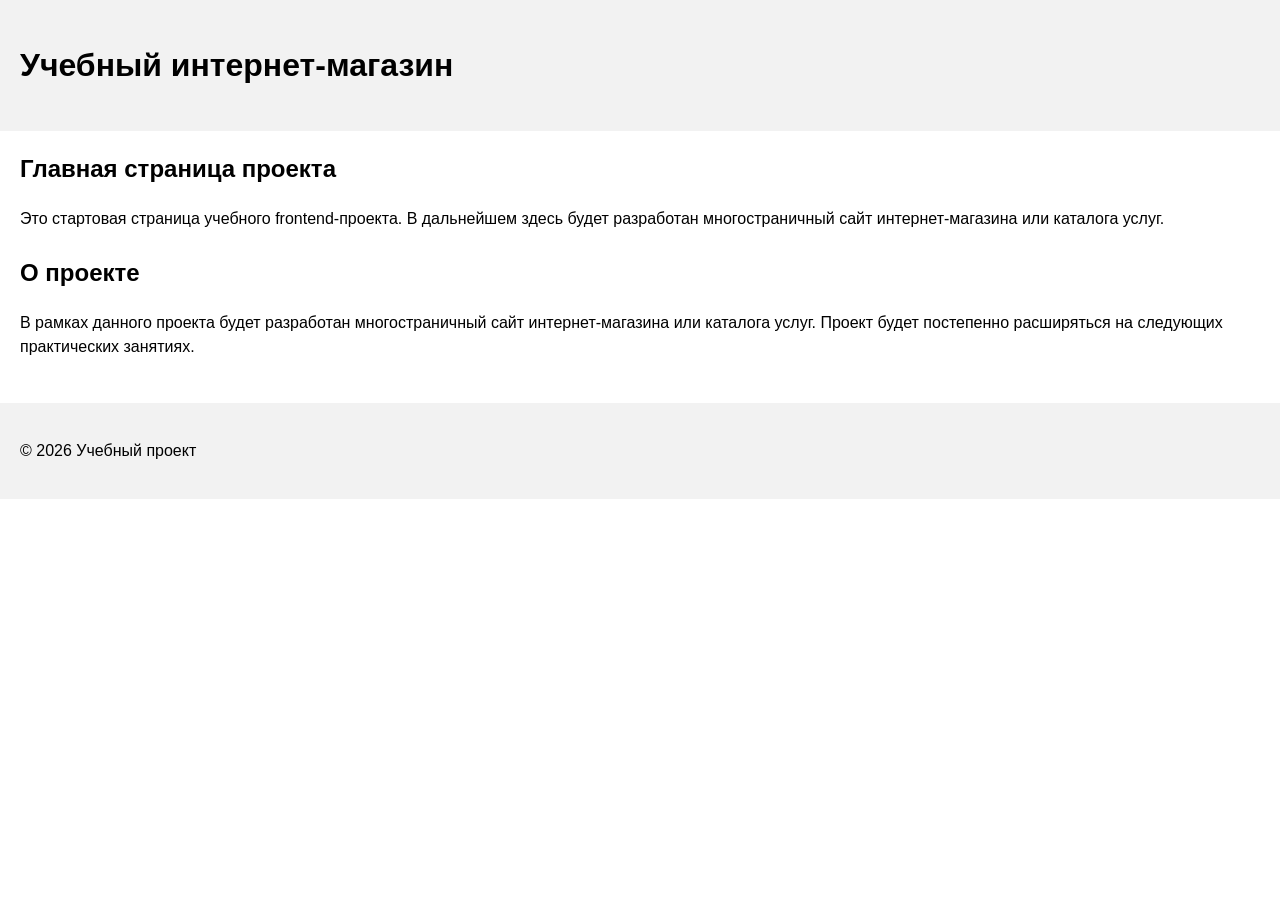
==== index.html @ 6a29d07b "feat: add project description section" ====
<!DOCTYPE html>
<html lang="ru">
<head>
  <meta charset="UTF-8">
  <meta name="viewport" content="width=device-width, initial-scale=1.0">
  <title>Каталог товаров</title>
  <link rel="stylesheet" href="css/style.css">
</head>
<body>
  <header>
    <h1>Учебный интернет-магазин</h1>
  </header>

  <main>
    <section>
      <h2>Главная страница проекта</h2>
      <p>
        Это стартовая страница учебного frontend-проекта.
        В дальнейшем здесь будет разработан многостраничный сайт
        интернет-магазина или каталога услуг.
      </p>
    </section>
    
    <section>
      <h2>О проекте</h2>
      <p>
        В рамках данного проекта будет разработан многостраничный сайт
        интернет-магазина или каталога услуг. Проект будет постепенно
        расширяться на следующих практических занятиях.
      </p>
    </section>
    
  </main>

  <footer>
    <p>&copy; 2026 Учебный проект</p>
  </footer>
</body>
</html>
---- css/style.css ----
body {
  margin: 0;
  font-family: Arial, sans-serif;
  line-height: 1.5;
}

header,
main,
footer {
  padding: 20px;
}

header {
  background-color: #f2f2f2;
}

footer {
  background-color: #f2f2f2;
}

section {
  margin-bottom: 24px;
}

section h2 {
  margin-top: 0;
}
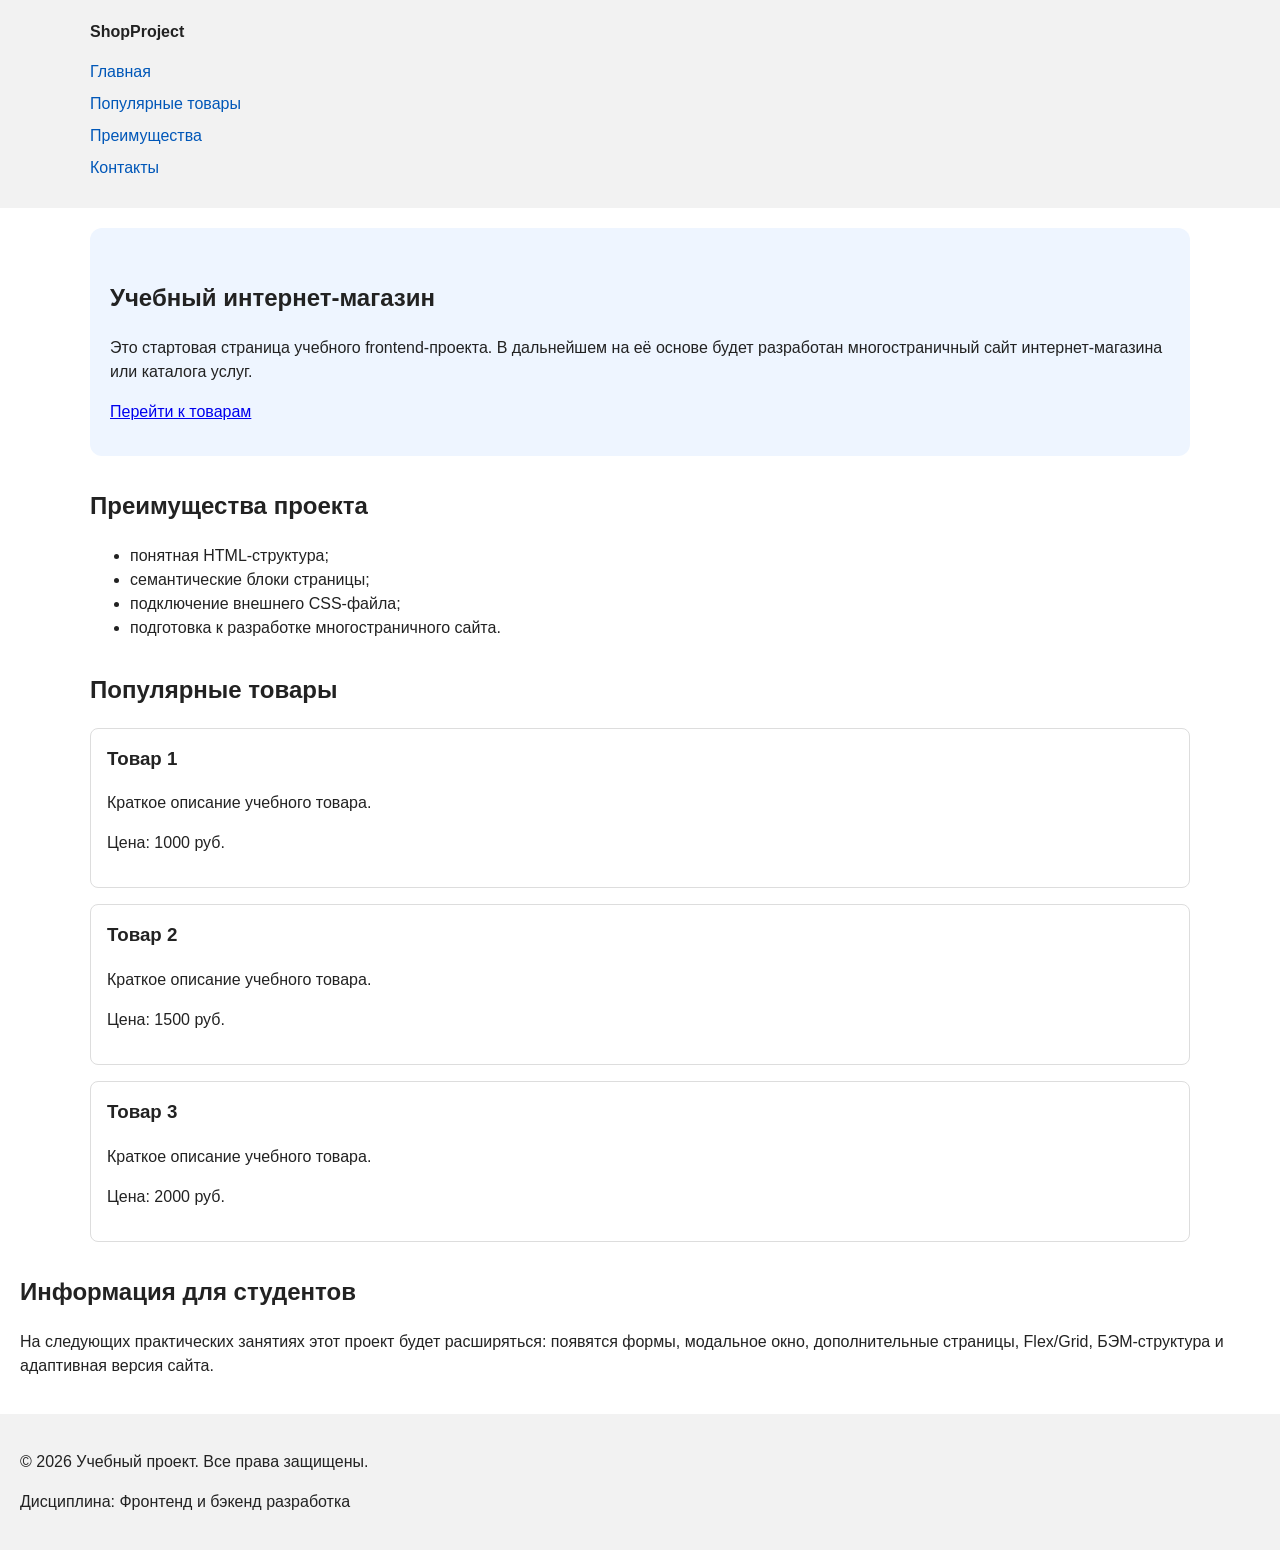
==== commit 8abe8623: "feat: add semantic HTML structure and base CSS styles" ====
--- a/index.html
+++ b/index.html
@@ -8,32 +8,80 @@
 </head>
 <body>
   <header>
-    <h1>Учебный интернет-магазин</h1>
+    <div class="site-header">
+      <a class="site-logo" href="index.html">ShopProject</a>
+
+      <nav class="site-nav" aria-label="Основная навигация">
+        <ul class="site-nav__list">
+          <li><a href="index.html">Главная</a></li>
+          <li><a href="#popular">Популярные товары</a></li>
+          <li><a href="#advantages">Преимущества</a></li>
+          <li><a href="#contacts">Контакты</a></li>
+        </ul>
+      </nav>
+    </div>
   </header>
-
+  
+ 
   <main>
-    <section>
-      <h2>Главная страница проекта</h2>
-      <p>
-        Это стартовая страница учебного frontend-проекта.
-        В дальнейшем здесь будет разработан многостраничный сайт
-        интернет-магазина или каталога услуг.
-      </p>
+    <!-- Основное содержимое страницы -->
+     <section class="hero">
+        <h1>Учебный интернет-магазин</h1>
+        <p>
+            Это стартовая страница учебного frontend-проекта.
+            В дальнейшем на её основе будет разработан многостраничный сайт
+            интернет-магазина или каталога услуг.
+        </p>
+        <a class="button" href="#popular">Перейти к товарам</a>
     </section>
     
-    <section>
-      <h2>О проекте</h2>
-      <p>
-        В рамках данного проекта будет разработан многостраничный сайт
-        интернет-магазина или каталога услуг. Проект будет постепенно
-        расширяться на следующих практических занятиях.
-      </p>
+    <section class="section" id="advantages">
+        <h2>Преимущества проекта</h2>
+        <ul class="advantages-list">
+            <li>понятная HTML-структура;</li>
+            <li>семантические блоки страницы;</li>
+            <li>подключение внешнего CSS-файла;</li>
+            <li>подготовка к разработке многостраничного сайта.</li>
+        </ul>
     </section>
-    
+
+    <section class="section" id="popular">
+        <h2>Популярные товары</h2>
+
+        <article class="product-card">
+            <h3>Товар 1</h3>
+            <p>Краткое описание учебного товара.</p>
+            <p>Цена: 1000 руб.</p>
+        </article>
+
+        <article class="product-card">
+            <h3>Товар 2</h3>
+            <p>Краткое описание учебного товара.</p>
+            <p>Цена: 1500 руб.</p>
+        </article>
+
+        <article class="product-card">
+            <h3>Товар 3</h3>
+            <p>Краткое описание учебного товара.</p>
+            <p>Цена: 2000 руб.</p>
+        </article>
+    </section>
+
+    <aside class="aside-info">
+        <h2>Информация для студентов</h2>
+        <p>
+            На следующих практических занятиях этот проект будет расширяться:
+            появятся формы, модальное окно, дополнительные страницы, Flex/Grid,
+            БЭМ-структура и адаптивная версия сайта.
+        </p>
+    </aside>
+
   </main>
 
-  <footer>
-    <p>&copy; 2026 Учебный проект</p>
+  <footer id="contacts">
+    <p>&copy; 2026 Учебный проект. Все права защищены.</p>
+    <p>Дисциплина: Фронтенд и бэкенд разработка</p>
   </footer>
+
 </body>
 </html>
--- a/css/style.css
+++ b/css/style.css
@@ -1,27 +1,156 @@
+/* 
+  Универсальное правило для всех элементов.
+  border-box делает расчёт размеров более понятным:
+  width включает content, padding и border.
+*/
+* {
+  box-sizing: border-box;
+}
+
+/*
+  Убираем стандартный внешний отступ браузера у body.
+  Без этого вокруг страницы может появиться белая рамка.
+*/
 body {
   margin: 0;
   font-family: Arial, sans-serif;
   line-height: 1.5;
+  color: #222222;
+  background-color: #ffffff;
 }
-
+/*
+  Задаём внутренние отступы для основных областей страницы.
+  Это делает содержимое визуально отделённым от краёв окна браузера.
+*/
 header,
 main,
 footer {
   padding: 20px;
 }
 
+/*
+  Оформляем шапку страницы.
+  Пока используется простой светло-серый фон.
+*/
 header {
   background-color: #f2f2f2;
 }
 
+/*
+  Оформляем подвал страницы тем же фоном,
+  чтобы визуально отделить его от основного содержимого.
+*/
 footer {
   background-color: #f2f2f2;
 }
-
-section {
-  margin-bottom: 24px;
+/*
+  Ограничиваем ширину содержимого шапки,
+  чтобы оно не растягивалось слишком сильно на широких экранах.
+*/
+.site-header {
+  max-width: 1100px;
+  margin: 0 auto;
 }
 
-section h2 {
+/*
+  Оформляем текстовый логотип.
+*/
+.site-logo {
+  font-weight: bold;
+  text-decoration: none;
+  color: #222222;
+}
+
+/*
+  Убираем стандартные отступы и маркеры списка навигации.
+*/
+.site-nav__list {
+  padding: 0;
+  margin: 16px 0 0;
+  list-style: none;
+}
+
+/*
+  Добавляем расстояние между пунктами меню.
+*/
+.site-nav__list li {
+  margin-bottom: 8px;
+}
+
+/*
+  Оформляем ссылки меню.
+*/
+.site-nav__list a {
+  color: #0057b8;
+  text-decoration: none;
+}
+
+/*
+  При наведении мыши подчёркиваем ссылку.
+  Подробно состояния интерфейса будут рассмотрены в практической работе 1.7.
+*/
+.site-nav__list a:hover {
+  text-decoration: underline;
+}
+/*
+  Hero-блок — первый крупный блок страницы.
+  Он визуально отделяется от остальных разделов фоном и отступами.
+*/
+.hero {
+  max-width: 1100px;
+  margin: 0 auto 32px;
+  padding: 32px 20px;
+  background-color: #eef5ff;
+  border-radius: 12px;
+}
+
+/*
+  Общий класс для разделов страницы.
+*/
+.section {
+  max-width: 1100px;
+  margin: 0 auto 32px;
+}
+
+/*
+  Убираем лишний верхний отступ у заголовков разделов.
+*/
+.section h2 {
   margin-top: 0;
 }
+/*
+  Карточка товара — самостоятельный блок.
+  На следующих занятиях карточки будут доработаны и выстроены в сетку.
+*/
+.product-card {
+  margin-bottom: 16px;
+  padding: 16px;
+  border: 1px solid #dddddd;
+  border-radius: 8px;
+  background-color: #ffffff;
+}
+
+/*
+  Убираем лишний верхний отступ у заголовка карточки.
+*/
+.product-card h3 {
+  margin-top: 0;
+}
+/*
+  Карточка товара — самостоятельный блок.
+  На следующих занятиях карточки будут доработаны и выстроены в сетку.
+*/
+.product-card {
+  margin-bottom: 16px;
+  padding: 16px;
+  border: 1px solid #dddddd;
+  border-radius: 8px;
+  background-color: #ffffff;
+}
+
+/*
+  Убираем лишний верхний отступ у заголовка карточки.
+*/
+.product-card h3 {
+  margin-top: 0;
+}
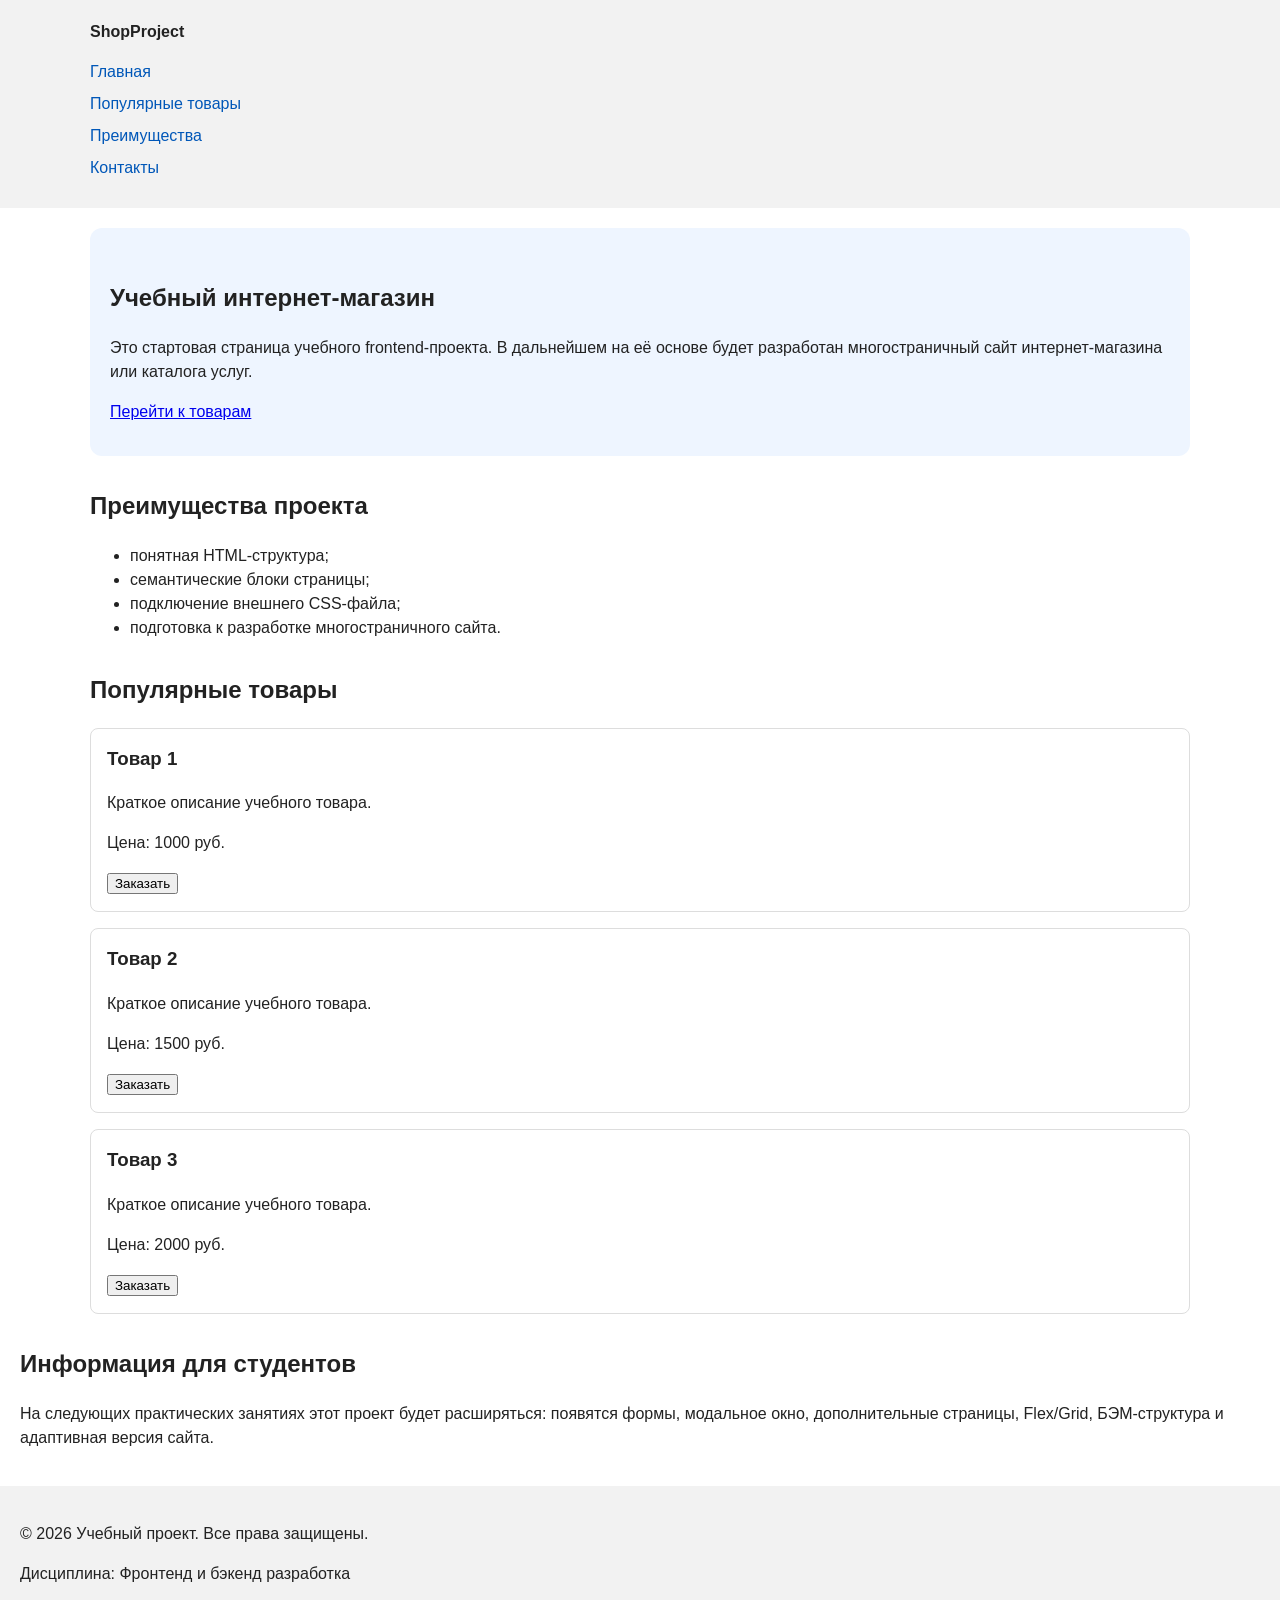
==== commit 44d94686: "feat: add order form modal and validation" ====
--- a/index.html
+++ b/index.html
@@ -5,6 +5,7 @@
   <meta name="viewport" content="width=device-width, initial-scale=1.0">
   <title>Каталог товаров</title>
   <link rel="stylesheet" href="css/style.css">
+  <script src="js/main.js" defer></script>
 </head>
 <body>
   <header>
@@ -52,18 +53,29 @@
             <h3>Товар 1</h3>
             <p>Краткое описание учебного товара.</p>
             <p>Цена: 1000 руб.</p>
+            <button class="button product-card__button" type="button" data-product="Товар 1">
+              Заказать
+            </button>
+
         </article>
 
         <article class="product-card">
             <h3>Товар 2</h3>
             <p>Краткое описание учебного товара.</p>
             <p>Цена: 1500 руб.</p>
+            <button class="button product-card__button" type="button" data-product="Товар 2">
+              Заказать
+            </button>
         </article>
 
         <article class="product-card">
             <h3>Товар 3</h3>
             <p>Краткое описание учебного товара.</p>
             <p>Цена: 2000 руб.</p>
+            <button class="button product-card__button" type="button" data-product="Товар 3">
+              Заказать
+            </button>
+
         </article>
     </section>
 
@@ -83,5 +95,104 @@
     <p>Дисциплина: Фронтенд и бэкенд разработка</p>
   </footer>
 
+
+
+<dialog class="order-dialog" id="order-dialog" aria-labelledby="order-dialog-title">
+  <h2 id="order-dialog-title">Оформление заявки</h2>
+
+  <form class="order-form" id="order-form" action="#" method="post" novalidate>
+    <input id="selected-product" name="selected-product" type="hidden">
+
+    <div class="form-field">
+      <label for="order-name">Имя</label>
+      <input
+        id="order-name"
+        name="name"
+        type="text"
+        placeholder="Введите ваше имя"
+        minlength="2"
+        autocomplete="given-name"
+        required
+      >
+    </div>
+
+    <div class="form-field">
+      <label for="order-email">E-mail</label>
+      <input
+        id="order-email"
+        name="email"
+        type="email"
+        placeholder="example@mail.ru"
+        autocomplete="email"
+        required
+      >
+    </div>
+
+    <div class="form-field">
+      <label for="order-phone">Телефон</label>
+      <input
+        id="order-phone"
+        name="phone"
+        type="tel"
+        inputmode="tel"
+        placeholder="+7 (900) 000-00-00"
+        pattern="^\+7 \(\d{3}\) \d{3}-\d{2}-\d{2}$"
+        required
+      >
+      <small>Формат: +7 (900) 000-00-00</small>
+    </div>
+
+    <div class="form-field">
+      <label for="order-date">Дата связи</label>
+      <input
+        id="order-date"
+        name="date"
+        type="date"
+      >
+    </div>
+
+    <div class="form-field">
+      <label for="order-topic">Тема заявки</label>
+      <select id="order-topic" name="topic" required>
+        <option value="">Выберите тему</option>
+        <option value="product">Заказ товара</option>
+        <option value="consultation">Консультация</option>
+        <option value="delivery">Доставка</option>
+      </select>
+    </div>
+
+    <div class="form-field">
+      <label for="order-comment">Комментарий</label>
+      <textarea
+        id="order-comment"
+        name="comment"
+        rows="4"
+        placeholder="Укажите дополнительную информацию"
+      ></textarea>
+    </div>
+
+    <div class="form-field form-field--checkbox">
+      <label>
+        <input
+          id="order-agreement"
+          name="agreement"
+          type="checkbox"
+          required
+        >
+        Я согласен на обработку данных
+      </label>
+    </div>
+
+    <div class="form-actions">
+      <button type="button" id="close-order-dialog">Закрыть</button>
+      <button type="submit">Отправить заявку</button>
+    </div>
+  </form>
+</dialog>
+
+<p class="success-message" id="success-message" hidden>
+  Форма успешно отправлена!
+</p>
+
 </body>
 </html>
--- a/css/style.css
+++ b/css/style.css
@@ -154,3 +154,105 @@
 .product-card h3 {
   margin-top: 0;
 }
+
+/*
+  Модальное окно.
+  Элемент dialog сам умеет открываться поверх страницы.
+*/
+.order-dialog {
+  width: min(100% - 32px, 560px);
+  padding: 24px;
+  border: none;
+  border-radius: 12px;
+}
+
+/*
+  Затемнение фона за модальным окном.
+*/
+.order-dialog::backdrop {
+  background-color: rgba(0, 0, 0, 0.5);
+}
+
+/*
+  Поле формы.
+  Каждый блок получает нижний отступ.
+*/
+.form-field {
+  margin-bottom: 16px;
+}
+
+/*
+  Подпись поля.
+*/
+.form-field label {
+  display: block;
+  margin-bottom: 6px;
+}
+
+/*
+  Основные поля формы.
+*/
+.form-field input,
+.form-field select,
+.form-field textarea {
+  width: 100%;
+  padding: 10px 12px;
+  border: 1px solid #cccccc;
+  border-radius: 6px;
+  font: inherit;
+}
+
+/*
+  Checkbox не должен занимать всю ширину.
+*/
+.form-field input[type="checkbox"] {
+  width: auto;
+}
+
+/*
+  Подсказка под полем телефона.
+*/
+.form-field small {
+  display: block;
+  margin-top: 4px;
+  color: #666666;
+}
+
+/*
+  Видимый фокус для клавиатурной навигации.
+*/
+.form-field input:focus-visible,
+.form-field select:focus-visible,
+.form-field textarea:focus-visible,
+.form-actions button:focus-visible {
+  outline: 2px solid #0057b8;
+  outline-offset: 2px;
+}
+
+/*
+  Подсветка ошибочных полей.
+  Атрибут aria-invalid будет добавляться через JavaScript.
+*/
+[aria-invalid="true"] {
+  border-color: #b00020;
+}
+
+/*
+  Кнопки формы.
+*/
+.form-actions {
+  display: flex;
+  gap: 12px;
+  margin-top: 20px;
+}
+
+/*
+  Сообщение об успешной отправке.
+*/
+.success-message {
+  max-width: 1100px;
+  margin: 24px auto;
+  padding: 16px;
+  border-left: 4px solid #168a2f;
+  background-color: #eefaf0;
+}
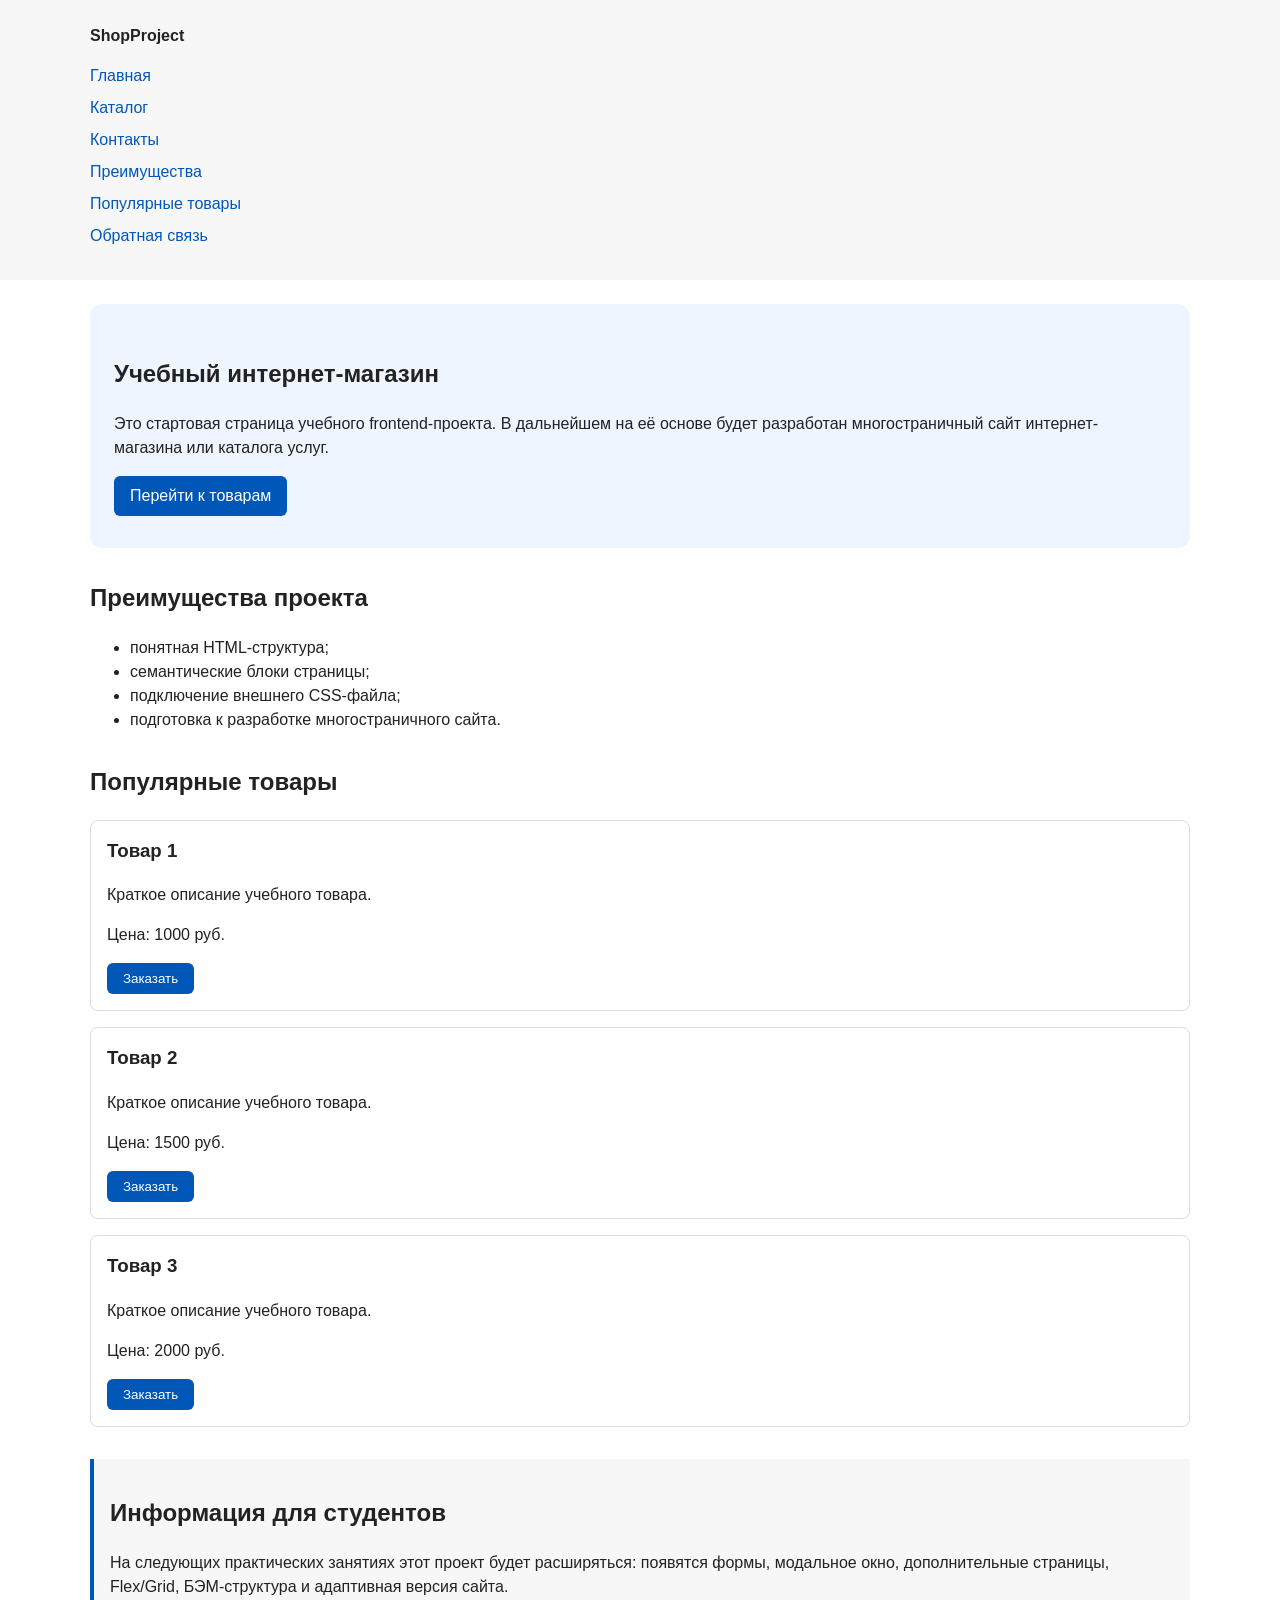
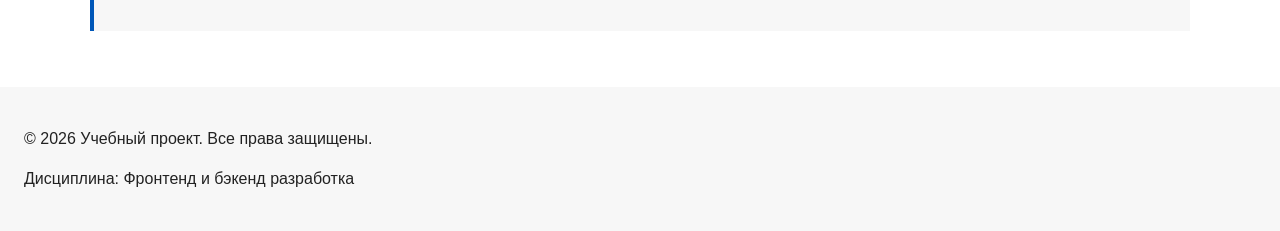
==== commit 4cbf40bb: "feat: add multi-page structure navigation and anchors" ====
--- a/index.html
+++ b/index.html
@@ -3,6 +3,10 @@
 <head>
   <meta charset="UTF-8">
   <meta name="viewport" content="width=device-width, initial-scale=1.0">
+  <meta property="og:type" content="website">
+  <meta property="og:title" content="Учебный интернет-магазин">
+  <meta property="og:description" content="Учебный frontend-проект интернет-магазина.">
+  <meta property="og:image" content="https://username.github.io/kr1-html-css-shop/images/preview.jpg">
   <title>Каталог товаров</title>
   <link rel="stylesheet" href="css/style.css">
   <script src="js/main.js" defer></script>
@@ -11,15 +15,16 @@
   <header>
     <div class="site-header">
       <a class="site-logo" href="index.html">ShopProject</a>
-
-      <nav class="site-nav" aria-label="Основная навигация">
-        <ul class="site-nav__list">
-          <li><a href="index.html">Главная</a></li>
-          <li><a href="#popular">Популярные товары</a></li>
-          <li><a href="#advantages">Преимущества</a></li>
-          <li><a href="#contacts">Контакты</a></li>
-        </ul>
-      </nav>
+        <nav class="site-nav" aria-label="Основная навигация">
+          <ul class="site-nav__list">
+            <li><a href="index.html">Главная</a></li>
+            <li><a href="catalog.html">Каталог</a></li>
+            <li><a href="contacts.html">Контакты</a></li>
+            <li><a href="index.html#advantages">Преимущества</a></li>
+            <li><a href="index.html#popular">Популярные товары</a></li>
+            <li><a href="index.html#contacts">Обратная связь</a></li>
+          </ul>
+        </nav>
     </div>
   </header>
   
--- a/css/style.css
+++ b/css/style.css
@@ -1,258 +1,281 @@
-/* 
-  Универсальное правило для всех элементов.
-  border-box делает расчёт размеров более понятным:
-  width включает content, padding и border.
-*/
+/* ===============================
+   1. Переменные проекта
+   =============================== */
+
+:root {
+  /* Основные цвета проекта */
+  --color-bg: #ffffff;
+  --color-text: #222222;
+  --color-muted: #666666;
+  --color-primary: #0057b8;
+  --color-primary-dark: #003f86;
+  --color-border: #dddddd;
+  --color-surface: #f7f7f7;
+  --color-surface-accent: #eef5ff;
+  --color-danger: #b00020;
+  --color-success: #168a2f;
+  --color-success-bg: #eefaf0;
+  --color-white: #ffffff;
+
+  /* Отступы */
+  --space-xs: 4px;
+  --space-sm: 8px;
+  --space-md: 16px;
+  --space-lg: 24px;
+  --space-xl: 32px;
+
+  /* Скругления */
+  --radius-sm: 6px;
+  --radius-md: 8px;
+  --radius-lg: 12px;
+
+  /* Размеры */
+  --container-width: 1100px;
+}
+
+/* ===============================
+   2. Базовые стили
+   =============================== */
+
 * {
   box-sizing: border-box;
 }
 
-/*
-  Убираем стандартный внешний отступ браузера у body.
-  Без этого вокруг страницы может появиться белая рамка.
-*/
 body {
   margin: 0;
   font-family: Arial, sans-serif;
   line-height: 1.5;
-  color: #222222;
-  background-color: #ffffff;
-}
-/*
-  Задаём внутренние отступы для основных областей страницы.
-  Это делает содержимое визуально отделённым от краёв окна браузера.
-*/
+  color: var(--color-text);
+  background-color: var(--color-bg);
+}
+
 header,
 main,
 footer {
-  padding: 20px;
-}
-
-/*
-  Оформляем шапку страницы.
-  Пока используется простой светло-серый фон.
-*/
+  padding: var(--space-lg);
+}
+
 header {
-  background-color: #f2f2f2;
-}
-
-/*
-  Оформляем подвал страницы тем же фоном,
-  чтобы визуально отделить его от основного содержимого.
-*/
+  background-color: var(--color-surface);
+}
+
 footer {
-  background-color: #f2f2f2;
-}
-/*
-  Ограничиваем ширину содержимого шапки,
-  чтобы оно не растягивалось слишком сильно на широких экранах.
-*/
+  background-color: var(--color-surface);
+}
+
 .site-header {
-  max-width: 1100px;
+  max-width: var(--container-width);
   margin: 0 auto;
 }
 
-/*
-  Оформляем текстовый логотип.
-*/
 .site-logo {
   font-weight: bold;
   text-decoration: none;
-  color: #222222;
-}
-
-/*
-  Убираем стандартные отступы и маркеры списка навигации.
-*/
+  color: var(--color-text);
+}
+
 .site-nav__list {
   padding: 0;
-  margin: 16px 0 0;
+  margin: var(--space-md) 0 0;
   list-style: none;
 }
 
-/*
-  Добавляем расстояние между пунктами меню.
-*/
 .site-nav__list li {
-  margin-bottom: 8px;
-}
-
-/*
-  Оформляем ссылки меню.
-*/
+  margin-bottom: var(--space-sm);
+}
+
 .site-nav__list a {
-  color: #0057b8;
+  color: var(--color-primary);
   text-decoration: none;
 }
 
-/*
-  При наведении мыши подчёркиваем ссылку.
-  Подробно состояния интерфейса будут рассмотрены в практической работе 1.7.
-*/
 .site-nav__list a:hover {
   text-decoration: underline;
 }
-/*
-  Hero-блок — первый крупный блок страницы.
-  Он визуально отделяется от остальных разделов фоном и отступами.
-*/
+
+/* ===============================
+   3. Общие элементы интерфейса
+   =============================== */
+
+a {
+  color: var(--color-primary);
+}
+
+a:hover {
+  color: var(--color-primary-dark);
+}
+
+a:focus-visible {
+  outline: 2px solid var(--color-primary);
+  outline-offset: 3px;
+}
+
+.button {
+  display: inline-block;
+  padding: var(--space-sm) var(--space-md);
+  color: var(--color-white);
+  background-color: var(--color-primary);
+  text-decoration: none;
+  border: none;
+  border-radius: var(--radius-sm);
+  cursor: pointer;
+}
+
+.button:hover {
+  background-color: var(--color-primary-dark);
+}
+
+.button:focus-visible {
+  outline: 2px solid var(--color-primary);
+  outline-offset: 3px;
+}
+
+.button:disabled {
+  opacity: 0.6;
+  cursor: not-allowed;
+}
+
+/* ===============================
+   4. Компоненты страницы
+   =============================== */
+
 .hero {
-  max-width: 1100px;
-  margin: 0 auto 32px;
-  padding: 32px 20px;
-  background-color: #eef5ff;
-  border-radius: 12px;
-}
-
-/*
-  Общий класс для разделов страницы.
-*/
+  max-width: var(--container-width);
+  margin: 0 auto var(--space-xl);
+  padding: var(--space-xl) var(--space-lg);
+  background-color: var(--color-surface-accent);
+  border-radius: var(--radius-lg);
+}
+
 .section {
-  max-width: 1100px;
-  margin: 0 auto 32px;
-}
-
-/*
-  Убираем лишний верхний отступ у заголовков разделов.
-*/
+  max-width: var(--container-width);
+  margin: 0 auto var(--space-xl);
+}
+
 .section h2 {
   margin-top: 0;
 }
-/*
-  Карточка товара — самостоятельный блок.
-  На следующих занятиях карточки будут доработаны и выстроены в сетку.
-*/
+
 .product-card {
-  margin-bottom: 16px;
-  padding: 16px;
-  border: 1px solid #dddddd;
-  border-radius: 8px;
-  background-color: #ffffff;
-}
-
-/*
-  Убираем лишний верхний отступ у заголовка карточки.
-*/
+  margin-bottom: var(--space-md);
+  padding: var(--space-md);
+  border: 1px solid var(--color-border);
+  border-radius: var(--radius-md);
+  background-color: var(--color-bg);
+}
+
+.product-card:hover {
+  border-color: var(--color-primary);
+}
+
 .product-card h3 {
   margin-top: 0;
 }
-/*
-  Карточка товара — самостоятельный блок.
-  На следующих занятиях карточки будут доработаны и выстроены в сетку.
-*/
-.product-card {
-  margin-bottom: 16px;
-  padding: 16px;
-  border: 1px solid #dddddd;
-  border-radius: 8px;
-  background-color: #ffffff;
-}
-
-/*
-  Убираем лишний верхний отступ у заголовка карточки.
-*/
-.product-card h3 {
-  margin-top: 0;
-}
-
-/*
-  Модальное окно.
-  Элемент dialog сам умеет открываться поверх страницы.
-*/
+
+.aside-info {
+  max-width: var(--container-width);
+  margin: 0 auto var(--space-xl);
+  padding: var(--space-md);
+  border-left: 4px solid var(--color-primary);
+  background-color: var(--color-surface);
+}
+
+/* ===============================
+   5. Форма и модальное окно
+   =============================== */
+
 .order-dialog {
   width: min(100% - 32px, 560px);
-  padding: 24px;
+  padding: var(--space-lg);
   border: none;
-  border-radius: 12px;
-}
-
-/*
-  Затемнение фона за модальным окном.
-*/
+  border-radius: var(--radius-lg);
+}
+
 .order-dialog::backdrop {
   background-color: rgba(0, 0, 0, 0.5);
 }
 
-/*
-  Поле формы.
-  Каждый блок получает нижний отступ.
-*/
 .form-field {
-  margin-bottom: 16px;
-}
-
-/*
-  Подпись поля.
-*/
+  margin-bottom: var(--space-md);
+}
+
 .form-field label {
   display: block;
-  margin-bottom: 6px;
-}
-
-/*
-  Основные поля формы.
-*/
+  margin-bottom: var(--space-xs);
+}
+
 .form-field input,
 .form-field select,
 .form-field textarea {
   width: 100%;
   padding: 10px 12px;
-  border: 1px solid #cccccc;
-  border-radius: 6px;
+  border: 1px solid var(--color-border);
+  border-radius: var(--radius-sm);
   font: inherit;
 }
 
-/*
-  Checkbox не должен занимать всю ширину.
-*/
 .form-field input[type="checkbox"] {
   width: auto;
 }
 
-/*
-  Подсказка под полем телефона.
-*/
 .form-field small {
   display: block;
-  margin-top: 4px;
-  color: #666666;
-}
-
-/*
-  Видимый фокус для клавиатурной навигации.
-*/
+  margin-top: var(--space-xs);
+  color: var(--color-muted);
+}
+
+.form-field input:hover,
+.form-field select:hover,
+.form-field textarea:hover {
+  border-color: var(--color-primary);
+}
+
 .form-field input:focus-visible,
 .form-field select:focus-visible,
 .form-field textarea:focus-visible,
 .form-actions button:focus-visible {
-  outline: 2px solid #0057b8;
-  outline-offset: 2px;
-}
-
-/*
-  Подсветка ошибочных полей.
-  Атрибут aria-invalid будет добавляться через JavaScript.
-*/
+  outline: 2px solid var(--color-primary);
+  outline-offset: 3px;
+}
+
 [aria-invalid="true"] {
-  border-color: #b00020;
-}
-
-/*
-  Кнопки формы.
-*/
+  border-color: var(--color-danger);
+}
+
 .form-actions {
   display: flex;
-  gap: 12px;
-  margin-top: 20px;
-}
-
-/*
-  Сообщение об успешной отправке.
-*/
+  gap: var(--space-md);
+  margin-top: var(--space-lg);
+}
+
 .success-message {
-  max-width: 1100px;
-  margin: 24px auto;
-  padding: 16px;
-  border-left: 4px solid #168a2f;
-  background-color: #eefaf0;
-}
+  max-width: var(--container-width);
+  margin: var(--space-lg) auto;
+  padding: var(--space-md);
+  border-left: 4px solid var(--color-success);
+  background-color: var(--color-success-bg);
+}
+
+.breadcrumbs {
+  max-width: var(--container-width);
+  margin: 0 auto var(--space-md);
+  font-size: 14px;
+  color: var(--color-muted);
+}
+
+.breadcrumbs a {
+  color: var(--color-primary);
+}
+
+.breadcrumbs span::before {
+  content: " / ";
+  color: var(--color-muted);
+}
+html {
+  scroll-behavior: smooth;
+}
+
+:target {
+  outline: 2px dashed var(--color-primary);
+  outline-offset: 4px;
+}
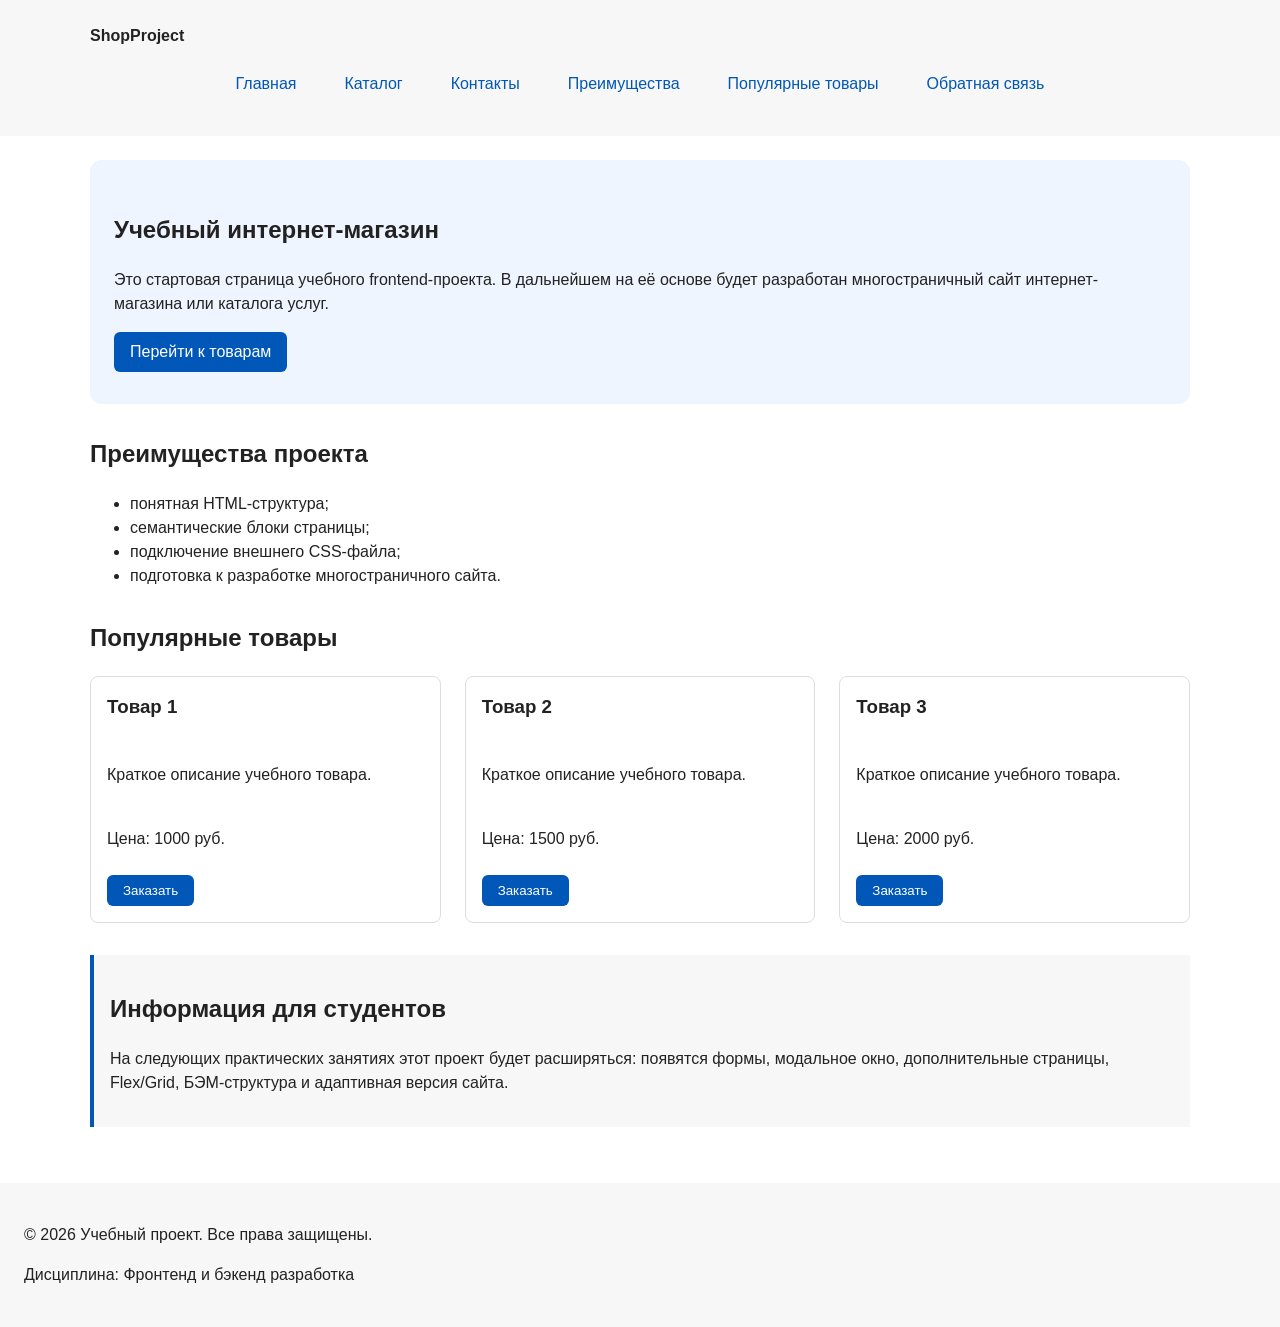
==== commit 83b08bcd: "feat: add flex navigation and grid catalog layout" ====
--- a/index.html
+++ b/index.html
@@ -52,36 +52,36 @@
     </section>
 
     <section class="section" id="popular">
-        <h2>Популярные товары</h2>
-
-        <article class="product-card">
-            <h3>Товар 1</h3>
-            <p>Краткое описание учебного товара.</p>
-            <p>Цена: 1000 руб.</p>
-            <button class="button product-card__button" type="button" data-product="Товар 1">
-              Заказать
-            </button>
-
-        </article>
-
-        <article class="product-card">
-            <h3>Товар 2</h3>
-            <p>Краткое описание учебного товара.</p>
-            <p>Цена: 1500 руб.</p>
-            <button class="button product-card__button" type="button" data-product="Товар 2">
-              Заказать
-            </button>
-        </article>
-
-        <article class="product-card">
-            <h3>Товар 3</h3>
-            <p>Краткое описание учебного товара.</p>
-            <p>Цена: 2000 руб.</p>
-            <button class="button product-card__button" type="button" data-product="Товар 3">
-              Заказать
-            </button>
-
-        </article>
+  <h2>Популярные товары</h2>
+
+  <div class="products-grid">
+    <article class="product-card">
+      <h3>Товар 1</h3>
+      <p>Краткое описание учебного товара.</p>
+      <p>Цена: 1000 руб.</p>
+      <button class="button product-card__button" type="button" data-product="Товар 1">
+        Заказать
+      </button>
+    </article>
+
+    <article class="product-card">
+      <h3>Товар 2</h3>
+      <p>Краткое описание учебного товара.</p>
+      <p>Цена: 1500 руб.</p>
+      <button class="button product-card__button" type="button" data-product="Товар 2">
+        Заказать
+      </button>
+    </article>
+
+    <article class="product-card">
+      <h3>Товар 3</h3>
+      <p>Краткое описание учебного товара.</p>
+      <p>Цена: 2000 руб.</p>
+      <button class="button product-card__button" type="button" data-product="Товар 3">
+        Заказать
+      </button>
+    </article>
+  </div>
     </section>
 
     <aside class="aside-info">
--- a/css/style.css
+++ b/css/style.css
@@ -75,6 +75,11 @@
 }
 
 .site-nav__list {
+  display: flex;
+  flex-wrap: wrap;
+  justify-content: center;
+  align-items: center;
+  gap: var(--space-md);
   padding: 0;
   margin: var(--space-md) 0 0;
   list-style: none;
@@ -85,13 +90,19 @@
 }
 
 .site-nav__list a {
+  display: inline-block;
+  padding: var(--space-sm) var(--space-md);
   color: var(--color-primary);
   text-decoration: none;
-}
+  border-radius: var(--radius-sm);
+}
+
 
 .site-nav__list a:hover {
-  text-decoration: underline;
-}
+  color: var(--color-white);
+  background-color: var(--color-primary);
+}
+
 
 /* ===============================
    3. Общие элементы интерфейса
@@ -157,12 +168,21 @@
 }
 
 .product-card {
-  margin-bottom: var(--space-md);
+  display: flex;
+  flex-direction: column;
+  gap: var(--space-sm);
+  margin-bottom: 0;
   padding: var(--space-md);
   border: 1px solid var(--color-border);
   border-radius: var(--radius-md);
   background-color: var(--color-bg);
 }
+
+.product-card .button {
+  margin-top: auto;
+  align-self: flex-start;
+}
+
 
 .product-card:hover {
   border-color: var(--color-primary);
@@ -279,3 +299,53 @@
   outline: 2px dashed var(--color-primary);
   outline-offset: 4px;
 }
+
+.products-grid {
+  display: grid;
+  grid-template-columns: repeat(3, 1fr);
+  gap: var(--space-lg);
+}
+
+
+.catalog-layout {
+  max-width: var(--container-width);
+  margin: 0 auto var(--space-xl);
+  display: grid;
+  grid-template-columns: 260px 1fr;
+  grid-template-areas: "filters products";
+  gap: var(--space-lg);
+}
+
+.catalog-filters {
+  grid-area: filters;
+  padding: var(--space-md);
+  border: 1px solid var(--color-border);
+  border-radius: var(--radius-md);
+  background-color: var(--color-surface);
+}
+
+.catalog-products {
+  grid-area: products;
+}
+
+
+.catalog-layout {
+  max-width: var(--container-width);
+  margin: 0 auto var(--space-xl);
+  display: grid;
+  grid-template-columns: 260px 1fr;
+  grid-template-areas: "filters products";
+  gap: var(--space-lg);
+}
+
+.catalog-filters {
+  grid-area: filters;
+  padding: var(--space-md);
+  border: 1px solid var(--color-border);
+  border-radius: var(--radius-md);
+  background-color: var(--color-surface);
+}
+
+.catalog-products {
+  grid-area: products;
+}
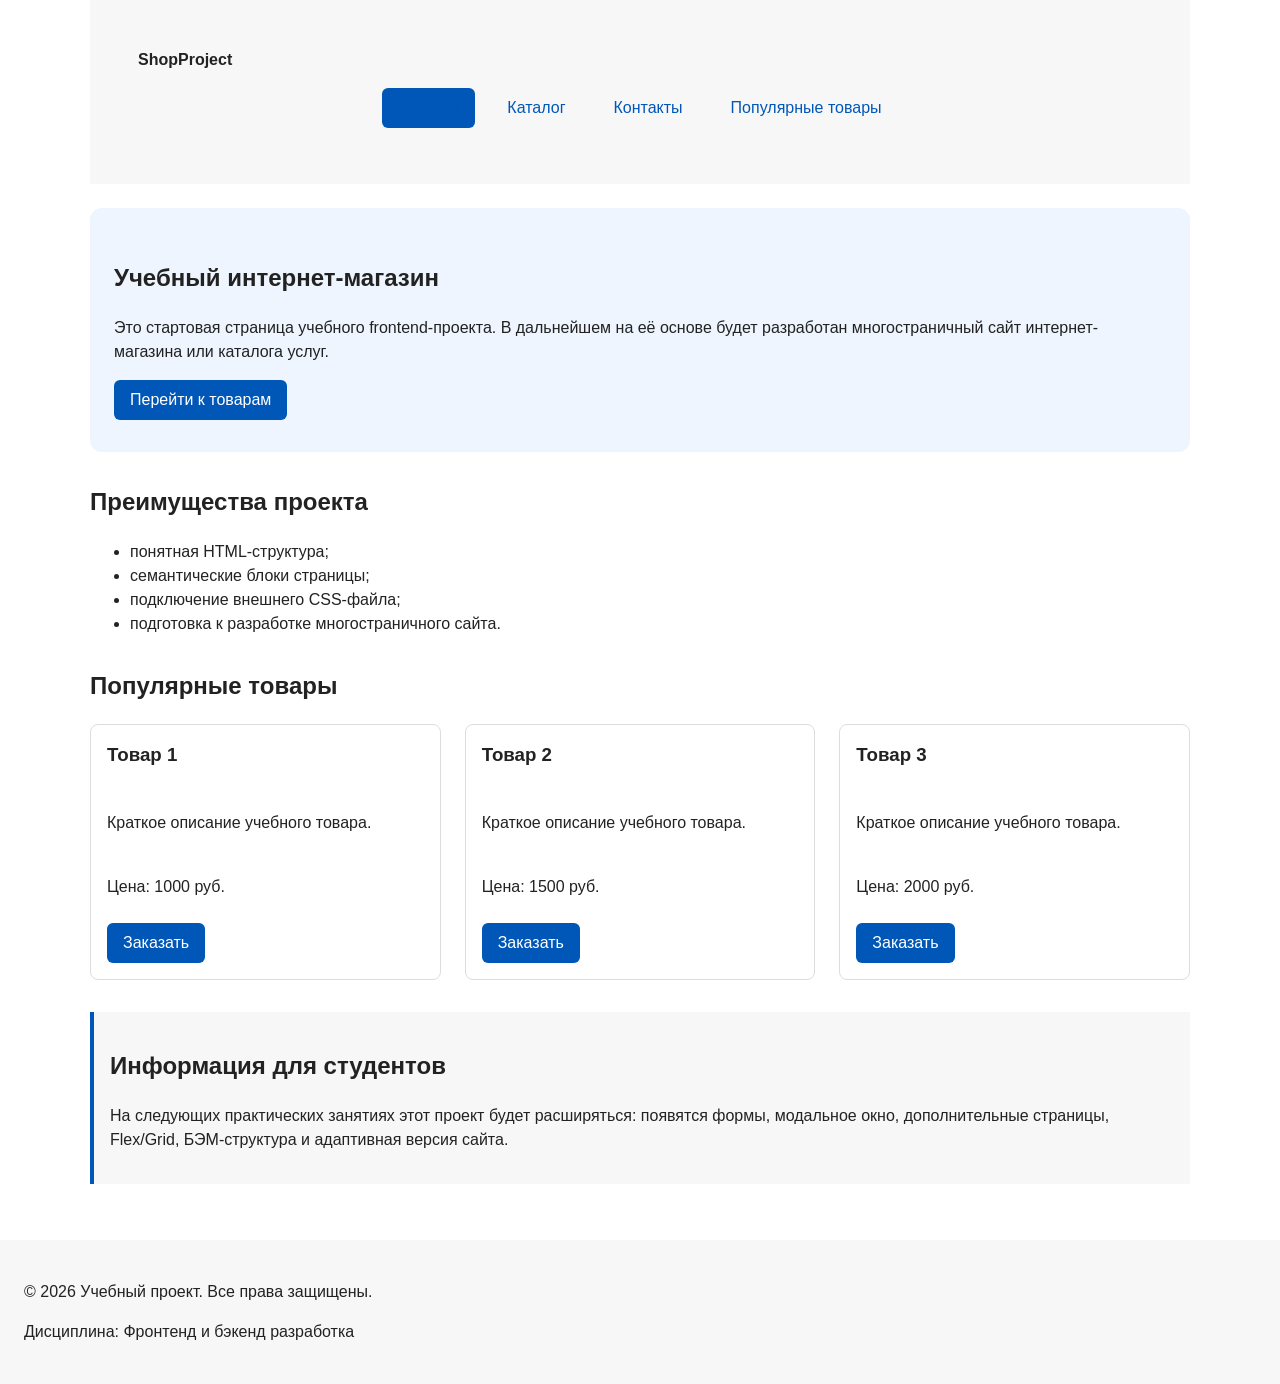
==== commit 244c1950: "refactor: apply BEM naming to CSS classes" ====
--- a/index.html
+++ b/index.html
@@ -12,23 +12,32 @@
   <script src="js/main.js" defer></script>
 </head>
 <body>
-  <header>
-    <div class="site-header">
-      <a class="site-logo" href="index.html">ShopProject</a>
-        <nav class="site-nav" aria-label="Основная навигация">
-          <ul class="site-nav__list">
-            <li><a href="index.html">Главная</a></li>
-            <li><a href="catalog.html">Каталог</a></li>
-            <li><a href="contacts.html">Контакты</a></li>
-            <li><a href="index.html#advantages">Преимущества</a></li>
-            <li><a href="index.html#popular">Популярные товары</a></li>
-            <li><a href="index.html#contacts">Обратная связь</a></li>
-          </ul>
-        </nav>
+  <header class="site-header">
+    <div class="site-header__inner">
+      <a class="site-header__logo" href="index.html">ShopProject</a>
+      <nav class="site-nav" aria-label="Основная навигация">
+        <ul class="site-nav__list">
+          <li class="site-nav__item">
+            <a class="site-nav__link site-nav__link--active" href="index.html">
+              Главная
+            </a>
+          </li>
+          <li class="site-nav__item">
+            <a class="site-nav__link" href="catalog.html">Каталог</a>
+          </li>
+          <li class="site-nav__item">
+            <a class="site-nav__link" href="contacts.html">Контакты</a>
+          </li>
+          <li class="site-nav__item">
+            <a class="site-nav__link" href="index.html#popular">
+              Популярные товары
+            </a>
+          </li>
+        </ul>
+      </nav>
     </div>
   </header>
-  
- 
+
   <main>
     <!-- Основное содержимое страницы -->
      <section class="hero">
@@ -38,7 +47,7 @@
             В дальнейшем на её основе будет разработан многостраничный сайт
             интернет-магазина или каталога услуг.
         </p>
-        <a class="button" href="#popular">Перейти к товарам</a>
+        <a class="button button--primary" href="#popular">Перейти к товарам</a>
     </section>
     
     <section class="section" id="advantages">
@@ -59,7 +68,7 @@
       <h3>Товар 1</h3>
       <p>Краткое описание учебного товара.</p>
       <p>Цена: 1000 руб.</p>
-      <button class="button product-card__button" type="button" data-product="Товар 1">
+      <button class="button button--primary product-card__button" type="button" data-product="Товар 1">
         Заказать
       </button>
     </article>
@@ -68,7 +77,7 @@
       <h3>Товар 2</h3>
       <p>Краткое описание учебного товара.</p>
       <p>Цена: 1500 руб.</p>
-      <button class="button product-card__button" type="button" data-product="Товар 2">
+      <button class="button button--primary product-card__button" type="button" data-product="Товар 2">
         Заказать
       </button>
     </article>
@@ -77,7 +86,7 @@
       <h3>Товар 3</h3>
       <p>Краткое описание учебного товара.</p>
       <p>Цена: 2000 руб.</p>
-      <button class="button product-card__button" type="button" data-product="Товар 3">
+      <button class="button button--primary product-card__button" type="button" data-product="Товар 3">
         Заказать
       </button>
     </article>
@@ -103,14 +112,15 @@
 
 
 <dialog class="order-dialog" id="order-dialog" aria-labelledby="order-dialog-title">
-  <h2 id="order-dialog-title">Оформление заявки</h2>
+  <h2 class="order-dialog__title" id="order-dialog-title">Оформление заявки</h2>
 
   <form class="order-form" id="order-form" action="#" method="post" novalidate>
     <input id="selected-product" name="selected-product" type="hidden">
 
-    <div class="form-field">
-      <label for="order-name">Имя</label>
-      <input
+    <div class="order-form__field">
+      <label class="order-form__label" for="order-name">Имя</label>
+      <input
+        class="order-form__input"
         id="order-name"
         name="name"
         type="text"
@@ -121,9 +131,10 @@
       >
     </div>
 
-    <div class="form-field">
-      <label for="order-email">E-mail</label>
-      <input
+    <div class="order-form__field">
+      <label class="order-form__label" for="order-email">E-mail</label>
+      <input
+        class="order-form__input"
         id="order-email"
         name="email"
         type="email"
@@ -133,9 +144,10 @@
       >
     </div>
 
-    <div class="form-field">
-      <label for="order-phone">Телефон</label>
-      <input
+    <div class="order-form__field">
+      <label class="order-form__label" for="order-phone">Телефон</label>
+      <input
+        class="order-form__input"
         id="order-phone"
         name="phone"
         type="tel"
@@ -144,21 +156,22 @@
         pattern="^\+7 \(\d{3}\) \d{3}-\d{2}-\d{2}$"
         required
       >
-      <small>Формат: +7 (900) 000-00-00</small>
-    </div>
-
-    <div class="form-field">
-      <label for="order-date">Дата связи</label>
-      <input
+      <small class="order-form__hint">Формат: +7 (900) 000-00-00</small>
+    </div>
+
+    <div class="order-form__field">
+      <label class="order-form__label" for="order-date">Дата связи</label>
+      <input
+        class="order-form__input"
         id="order-date"
         name="date"
         type="date"
       >
     </div>
 
-    <div class="form-field">
-      <label for="order-topic">Тема заявки</label>
-      <select id="order-topic" name="topic" required>
+    <div class="order-form__field">
+      <label class="order-form__label" for="order-topic">Тема заявки</label>
+      <select class="order-form__select" id="order-topic" name="topic" required>
         <option value="">Выберите тему</option>
         <option value="product">Заказ товара</option>
         <option value="consultation">Консультация</option>
@@ -166,9 +179,10 @@
       </select>
     </div>
 
-    <div class="form-field">
-      <label for="order-comment">Комментарий</label>
+    <div class="order-form__field">
+      <label class="order-form__label" for="order-comment">Комментарий</label>
       <textarea
+        class="order-form__textarea"
         id="order-comment"
         name="comment"
         rows="4"
@@ -176,9 +190,10 @@
       ></textarea>
     </div>
 
-    <div class="form-field form-field--checkbox">
-      <label>
+    <div class="order-form__field order-form__field--checkbox">
+      <label class="order-form__label">
         <input
+          class="order-form__input"
           id="order-agreement"
           name="agreement"
           type="checkbox"
@@ -188,9 +203,9 @@
       </label>
     </div>
 
-    <div class="form-actions">
-      <button type="button" id="close-order-dialog">Закрыть</button>
-      <button type="submit">Отправить заявку</button>
+    <div class="order-form__actions">
+      <button class="button button--secondary" type="button" id="close-order-dialog">Закрыть</button>
+      <button class="button button--primary" type="submit">Отправить заявку</button>
     </div>
   </form>
 </dialog>
--- a/css/style.css
+++ b/css/style.css
@@ -124,16 +124,31 @@
 .button {
   display: inline-block;
   padding: var(--space-sm) var(--space-md);
+  border: none;
+  border-radius: var(--radius-sm);
+  font: inherit;
+  text-decoration: none;
+  cursor: pointer;
+}
+
+.button--primary {
   color: var(--color-white);
   background-color: var(--color-primary);
-  text-decoration: none;
-  border: none;
-  border-radius: var(--radius-sm);
-  cursor: pointer;
-}
-
-.button:hover {
+}
+
+.button--primary:hover {
   background-color: var(--color-primary-dark);
+}
+
+.button--secondary {
+  color: var(--color-primary);
+  background-color: transparent;
+  border: 1px solid var(--color-primary);
+}
+
+.button--secondary:hover {
+  color: var(--color-white);
+  background-color: var(--color-primary);
 }
 
 .button:focus-visible {
@@ -141,7 +156,8 @@
   outline-offset: 3px;
 }
 
-.button:disabled {
+.button:disabled,
+.button--disabled {
   opacity: 0.6;
   cursor: not-allowed;
 }
@@ -171,21 +187,46 @@
   display: flex;
   flex-direction: column;
   gap: var(--space-sm);
-  margin-bottom: 0;
   padding: var(--space-md);
   border: 1px solid var(--color-border);
   border-radius: var(--radius-md);
   background-color: var(--color-bg);
 }
 
-.product-card .button {
+.product-card:hover {
+  border-color: var(--color-primary);
+}
+
+.product-card--featured {
+  border-color: var(--color-primary);
+}
+
+.product-card--discount {
+  border-color: var(--color-danger);
+}
+
+.product-card__title {
+  margin: 0;
+  color: var(--color-text);
+}
+
+.product-card__description {
+  margin: 0;
+  color: var(--color-muted);
+}
+
+.product-card__price {
+  margin: 0;
+  font-weight: 700;
+}
+
+.product-card--discount .product-card__price {
+  color: var(--color-danger);
+}
+
+.product-card__button {
   margin-top: auto;
   align-self: flex-start;
-}
-
-
-.product-card:hover {
-  border-color: var(--color-primary);
 }
 
 .product-card h3 {
@@ -215,18 +256,22 @@
   background-color: rgba(0, 0, 0, 0.5);
 }
 
-.form-field {
+.order-dialog__title {
+  margin-top: 0;
+}
+
+.order-form__field {
   margin-bottom: var(--space-md);
 }
 
-.form-field label {
+.order-form__label {
   display: block;
   margin-bottom: var(--space-xs);
 }
 
-.form-field input,
-.form-field select,
-.form-field textarea {
+.order-form__input,
+.order-form__select,
+.order-form__textarea {
   width: 100%;
   padding: 10px 12px;
   border: 1px solid var(--color-border);
@@ -234,26 +279,25 @@
   font: inherit;
 }
 
-.form-field input[type="checkbox"] {
+.order-form__input[type="checkbox"] {
   width: auto;
 }
 
-.form-field small {
+.order-form__hint {
   display: block;
   margin-top: var(--space-xs);
   color: var(--color-muted);
 }
 
-.form-field input:hover,
-.form-field select:hover,
-.form-field textarea:hover {
+.order-form__input:hover,
+.order-form__select:hover,
+.order-form__textarea:hover {
   border-color: var(--color-primary);
 }
 
-.form-field input:focus-visible,
-.form-field select:focus-visible,
-.form-field textarea:focus-visible,
-.form-actions button:focus-visible {
+.order-form__input:focus-visible,
+.order-form__select:focus-visible,
+.order-form__textarea:focus-visible {
   outline: 2px solid var(--color-primary);
   outline-offset: 3px;
 }
@@ -262,7 +306,7 @@
   border-color: var(--color-danger);
 }
 
-.form-actions {
+.order-form__actions {
   display: flex;
   gap: var(--space-md);
   margin-top: var(--space-lg);
@@ -283,8 +327,13 @@
   color: var(--color-muted);
 }
 
-.breadcrumbs a {
+.breadcrumbs__link {
   color: var(--color-primary);
+}
+
+.breadcrumbs__current::before {
+  content: " / ";
+  color: var(--color-muted);
 }
 
 .breadcrumbs span::before {
@@ -349,3 +398,60 @@
 .catalog-products {
   grid-area: products;
 }
+
+
+.site-header {
+  background-color: var(--color-surface);
+}
+
+.site-header__inner {
+  max-width: var(--container-width);
+  margin: 0 auto;
+  padding: var(--space-lg);
+}
+
+.site-header__logo {
+  font-weight: 700;
+  color: var(--color-text);
+  text-decoration: none;
+}
+
+.site-nav__list {
+  display: flex;
+  flex-wrap: wrap;
+  justify-content: center;
+  align-items: center;
+  gap: var(--space-md);
+  padding: 0;
+  margin: var(--space-md) 0 0;
+  list-style: none;
+}
+
+.site-nav__link {
+  display: inline-block;
+  padding: var(--space-sm) var(--space-md);
+  color: var(--color-primary);
+  text-decoration: none;
+  border-radius: var(--radius-sm);
+}
+
+.site-nav__link:hover {
+  color: var(--color-white);
+  background-color: var(--color-primary);
+}
+
+.site-nav__link:focus-visible {
+  outline: 2px solid var(--color-primary);
+  outline-offset: 3px;
+}
+
+.site-nav__link--active {
+  color: var(--color-white);
+  background-color: var(--color-primary);
+}
+
+.products-grid {
+  display: grid;
+  grid-template-columns: repeat(3, 1fr);
+  gap: var(--space-lg);
+}
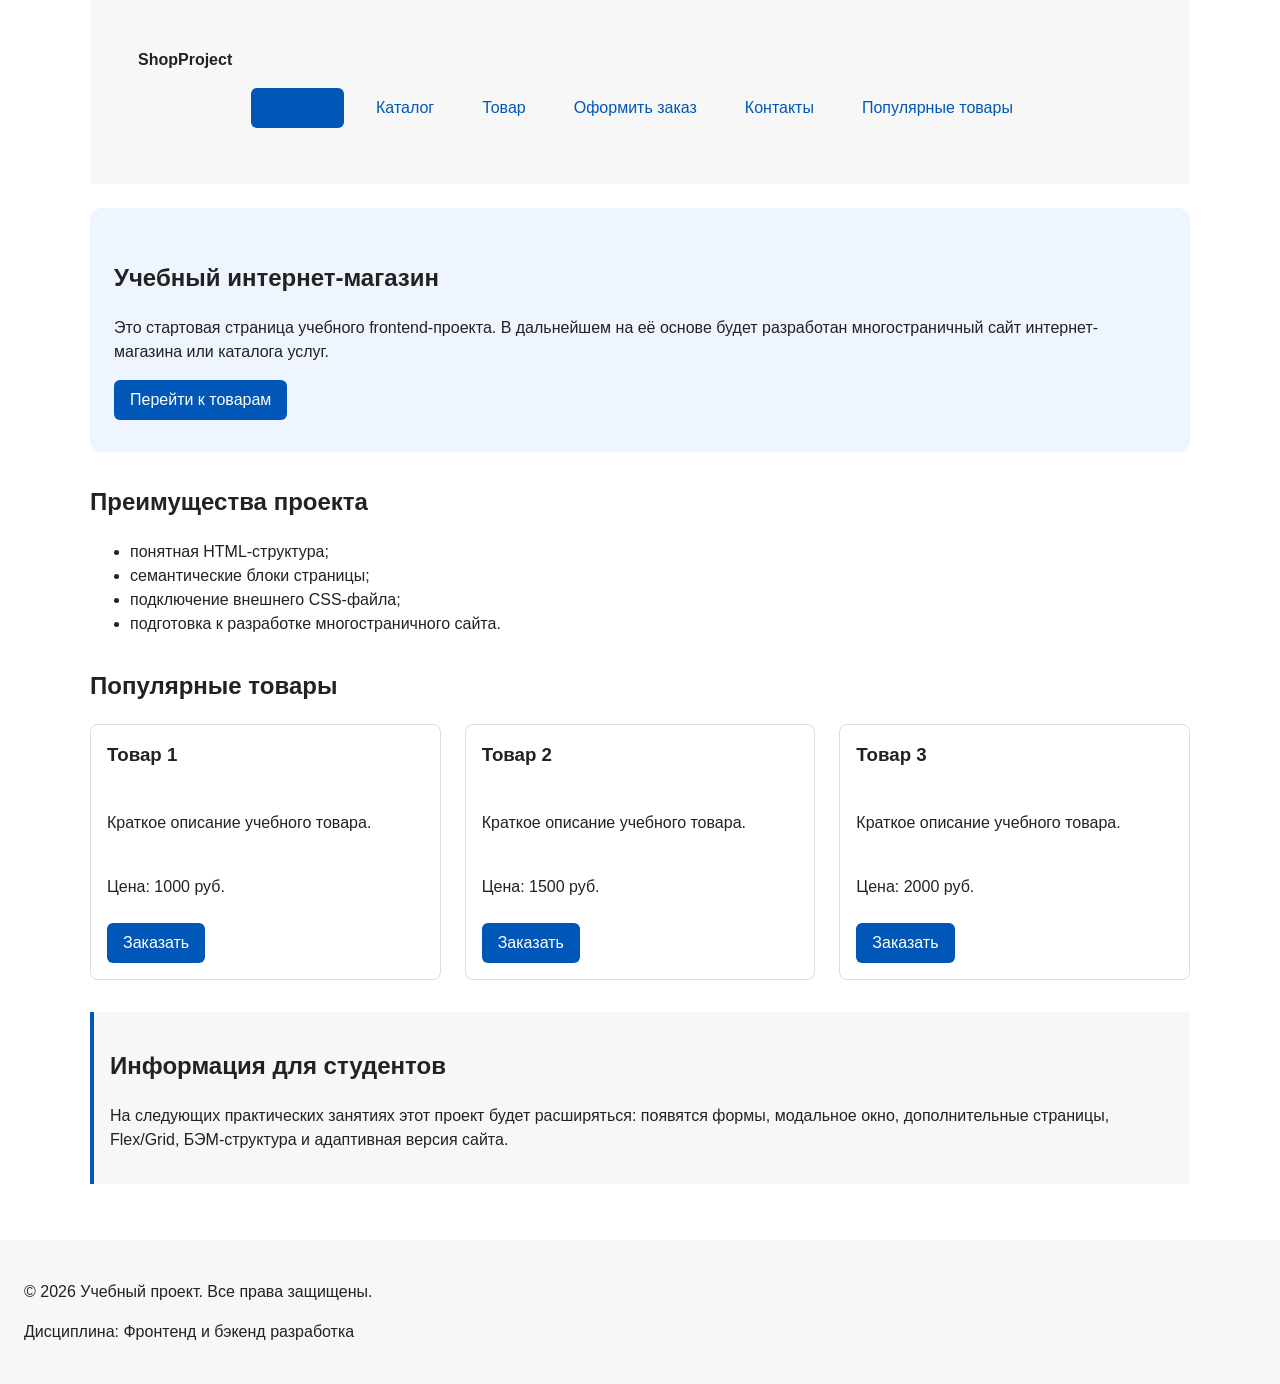
==== commit 90db1643: "fix:fix-all-files" ====
--- a/index.html
+++ b/index.html
@@ -24,6 +24,12 @@
           </li>
           <li class="site-nav__item">
             <a class="site-nav__link" href="catalog.html">Каталог</a>
+          </li>
+          <li class="site-nav__item">
+            <a class="site-nav__link" href="product.html">Товар</a>
+          </li>
+          <li class="site-nav__item">
+            <a class="site-nav__link" href="order.html">Оформить заказ</a>
           </li>
           <li class="site-nav__item">
             <a class="site-nav__link" href="contacts.html">Контакты</a>
